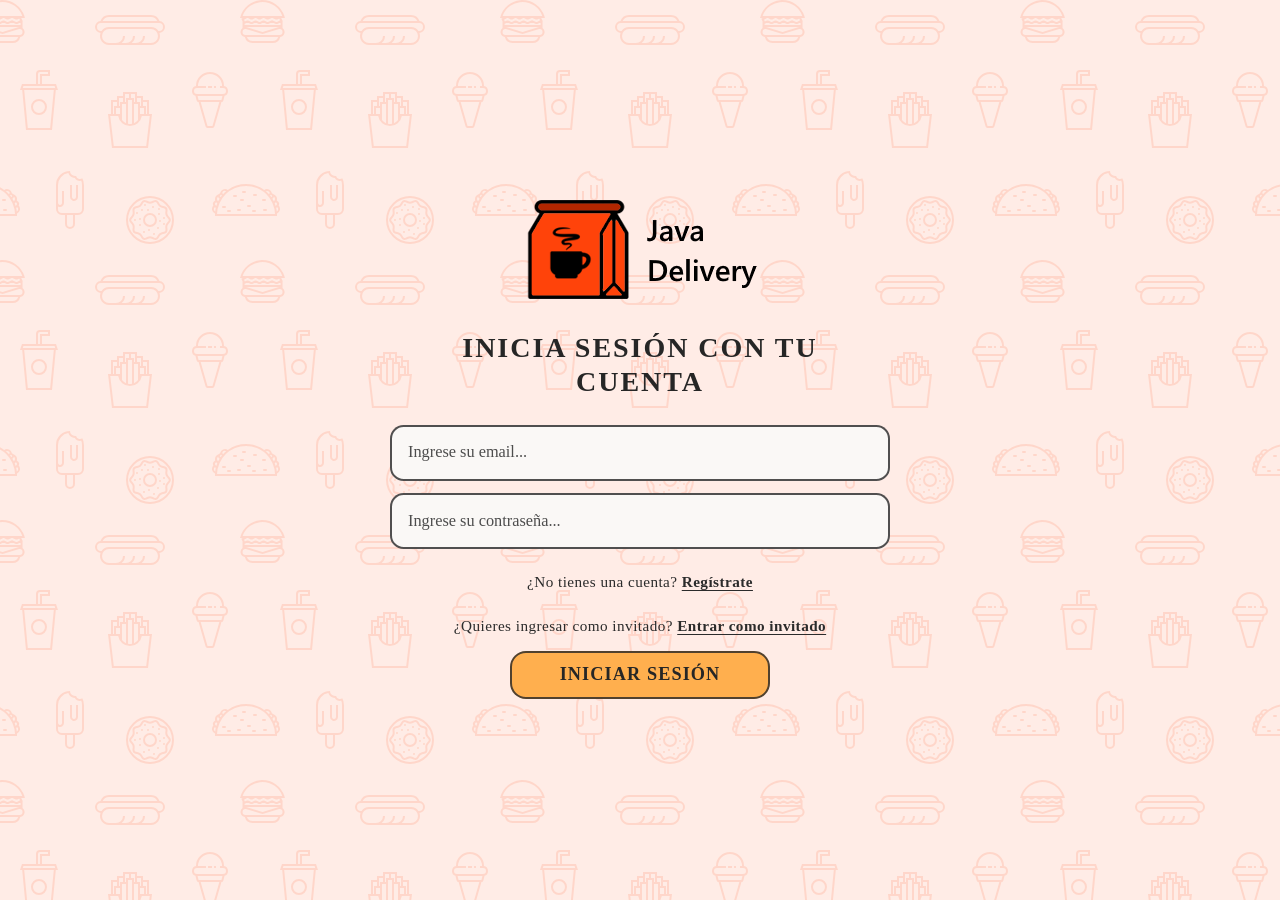
==== src/main/webapp/index.html @ 0facdd00 "feat: implemented signin logic, added two test pages to test results" ====
<!DOCTYPE html>
<html lang="es">
  <head>
    <meta charset="UTF-8" />
    <meta name="viewport" content="width=device-width, initial-scale=1.0" />
    <title>Java Delivery | Iniciar sesión</title>
    <link rel="preconnect" href="https://fonts.googleapis.com" />
    <link rel="preconnect" href="https://fonts.gstatic.com" />
    <link
      href="https://fonts.googleapis.com/css2?family=Lexend:wght@400;500;600;700;800&display=swap"
      rel="stylesheet"
    />
    <link
      rel="stylesheet"
      href="https://cdn.jsdelivr.net/npm/bootstrap@5.3.3/dist/css/bootstrap.min.css"
    />
    <link rel="stylesheet" href="styles/main.css" />
    <link rel="icon" type="ico" href="assets/icon2.ico" />
  </head>
  <body class="page">
    <!-- <header class="page__header" aria-hidden="true"></header> -->

    <main class="signin-layout">
      <section class="signin-panel" aria-label="Sección de inicio de sesión">
        <div class="signin-brand" aria-label="Espacio para logo del sitio">
          <div class="signin-brand__placeholder" aria-hidden="true">
            <img src="assets/logo2.png" alt="Logo del sitio">
          </div>
        </div>

        <div class="signin-content">
          <h1 class="signin-title">Inicia sesión con tu cuenta</h1>

          <form class="signin-form" action="signin" method="post">
            <div class="signin-form__field">
              <label class="visually-hidden" for="email">Email</label>
              <input
                id="email"
                class="signin-form__input"
                type="email"
                name="email"
                placeholder="Ingrese su email..."
                autocomplete="email"
                required
              />
            </div>

            <div class="signin-form__field">
              <label class="visually-hidden" for="password">Contraseña</label>
              <input
                id="password"
                class="signin-form__input"
                type="password"
                name="password"
                placeholder="Ingrese su contraseña..."
                autocomplete="current-password"
                required
              />
            </div>

            <p class="signin-form__register">
              ¿No tienes una cuenta?
              <a href="#" class="signin-form__link">Regístrate</a>
            </p>

            <p class="signin-form__register">
              ¿Quieres ingresar como invitado?
              <a href="#" class="signin-form__link">Entrar como invitado</a>
            </p>

            <button class="signin-form__button" type="submit">Iniciar sesión</button>
          </form>
        </div>
      </section>
    </main>

    <!-- <footer class="page__footer" aria-hidden="true"></footer> -->
  </body>
</html>
---- src/main/webapp/styles/main.css ----
:root {
  --page-bg: #eeeeee;
  --panel-bg: rgba(255, 255, 255, 0.08);
  --line-color: rgba(48, 48, 48, 0.7);
  --title-color: #262626;
  --secondary-color: #2b2b2b;
  --placeholder-color: #4d4d4d;
  --accent-color: #FF430A;
  --brand-dark: #ffaf4e;
  --input-border: rgba(38, 38, 38, 0.8);
  --button-bg: #f5f0ea;
  --field-bg: #faf8f6;
  --field-text: #2b2b2b;
  --header-bg: rgba(255, 255, 255, 0.12);
  --soft-accent: #ffe9e2;
}

* {
  box-sizing: border-box;
}

html,
body {
  min-height: 100%;
}

html,
body {
  width: 100%;
  height: 100%;
}

body {
  margin: 0;
  font-family: "YU Gothic UI";
  background: linear-gradient(180deg, #f7f3ef 0%, #f3efe9 100%);
  color: var(--title-color);
  overflow: hidden;
}

img {
  max-width: 100%;
  display: block;
}

input,
button {
  font: inherit;
  /* font-weight: bold; */
}

.page {
  min-height: 100vh;
  display: flex;
  flex-direction: column;
background-color: #ffece6;
background-image: url("data:image/svg+xml,%3Csvg xmlns='http://www.w3.org/2000/svg' width='260' height='260' viewBox='0 0 260 260'%3E%3Cg fill-rule='evenodd'%3E%3Cg fill='%23ff3b00' fill-opacity='0.12'%3E%3Cpath d='M24.37 16c.2.65.39 1.32.54 2H21.17l1.17 2.34.45.9-.24.11V28a5 5 0 0 1-2.23 8.94l-.02.06a8 8 0 0 1-7.75 6h-20a8 8 0 0 1-7.74-6l-.02-.06A5 5 0 0 1-17.45 28v-6.76l-.79-1.58-.44-.9.9-.44.63-.32H-20a23.01 23.01 0 0 1 44.37-2zm-36.82 2a1 1 0 0 0-.44.1l-3.1 1.56.89 1.79 1.31-.66a3 3 0 0 1 2.69 0l2.2 1.1a1 1 0 0 0 .9 0l2.21-1.1a3 3 0 0 1 2.69 0l2.2 1.1a1 1 0 0 0 .9 0l2.21-1.1a3 3 0 0 1 2.69 0l2.2 1.1a1 1 0 0 0 .86.02l2.88-1.27a3 3 0 0 1 2.43 0l2.88 1.27a1 1 0 0 0 .85-.02l3.1-1.55-.89-1.79-1.42.71a3 3 0 0 1-2.56.06l-2.77-1.23a1 1 0 0 0-.4-.09h-.01a1 1 0 0 0-.4.09l-2.78 1.23a3 3 0 0 1-2.56-.06l-2.3-1.15a1 1 0 0 0-.45-.11h-.01a1 1 0 0 0-.44.1L.9 19.22a3 3 0 0 1-2.69 0l-2.2-1.1a1 1 0 0 0-.45-.11h-.01a1 1 0 0 0-.44.1l-2.21 1.11a3 3 0 0 1-2.69 0l-2.2-1.1a1 1 0 0 0-.45-.11h-.01zm0-2h-4.9a21.01 21.01 0 0 1 39.61 0h-2.09l-.06-.13-.26.13h-32.31zm30.35 7.68l1.36-.68h1.3v2h-36v-1.15l.34-.17 1.36-.68h2.59l1.36.68a3 3 0 0 0 2.69 0l1.36-.68h2.59l1.36.68a3 3 0 0 0 2.69 0L2.26 23h2.59l1.36.68a3 3 0 0 0 2.56.06l1.67-.74h3.23l1.67.74a3 3 0 0 0 2.56-.06zM-13.82 27l16.37 4.91L18.93 27h-32.75zm-.63 2h.34l16.66 5 16.67-5h.33a3 3 0 1 1 0 6h-34a3 3 0 1 1 0-6zm1.35 8a6 6 0 0 0 5.65 4h20a6 6 0 0 0 5.66-4H-13.1z'/%3E%3Cpath id='path6_fill-copy' d='M284.37 16c.2.65.39 1.32.54 2H281.17l1.17 2.34.45.9-.24.11V28a5 5 0 0 1-2.23 8.94l-.02.06a8 8 0 0 1-7.75 6h-20a8 8 0 0 1-7.74-6l-.02-.06a5 5 0 0 1-2.24-8.94v-6.76l-.79-1.58-.44-.9.9-.44.63-.32H240a23.01 23.01 0 0 1 44.37-2zm-36.82 2a1 1 0 0 0-.44.1l-3.1 1.56.89 1.79 1.31-.66a3 3 0 0 1 2.69 0l2.2 1.1a1 1 0 0 0 .9 0l2.21-1.1a3 3 0 0 1 2.69 0l2.2 1.1a1 1 0 0 0 .9 0l2.21-1.1a3 3 0 0 1 2.69 0l2.2 1.1a1 1 0 0 0 .86.02l2.88-1.27a3 3 0 0 1 2.43 0l2.88 1.27a1 1 0 0 0 .85-.02l3.1-1.55-.89-1.79-1.42.71a3 3 0 0 1-2.56.06l-2.77-1.23a1 1 0 0 0-.4-.09h-.01a1 1 0 0 0-.4.09l-2.78 1.23a3 3 0 0 1-2.56-.06l-2.3-1.15a1 1 0 0 0-.45-.11h-.01a1 1 0 0 0-.44.1l-2.21 1.11a3 3 0 0 1-2.69 0l-2.2-1.1a1 1 0 0 0-.45-.11h-.01a1 1 0 0 0-.44.1l-2.21 1.11a3 3 0 0 1-2.69 0l-2.2-1.1a1 1 0 0 0-.45-.11h-.01zm0-2h-4.9a21.01 21.01 0 0 1 39.61 0h-2.09l-.06-.13-.26.13h-32.31zm30.35 7.68l1.36-.68h1.3v2h-36v-1.15l.34-.17 1.36-.68h2.59l1.36.68a3 3 0 0 0 2.69 0l1.36-.68h2.59l1.36.68a3 3 0 0 0 2.69 0l1.36-.68h2.59l1.36.68a3 3 0 0 0 2.56.06l1.67-.74h3.23l1.67.74a3 3 0 0 0 2.56-.06zM246.18 27l16.37 4.91L278.93 27h-32.75zm-.63 2h.34l16.66 5 16.67-5h.33a3 3 0 1 1 0 6h-34a3 3 0 1 1 0-6zm1.35 8a6 6 0 0 0 5.65 4h20a6 6 0 0 0 5.66-4H246.9z'/%3E%3Cpath d='M159.5 21.02A9 9 0 0 0 151 15h-42a9 9 0 0 0-8.5 6.02 6 6 0 0 0 .02 11.96A8.99 8.99 0 0 0 109 45h42a9 9 0 0 0 8.48-12.02 6 6 0 0 0 .02-11.96zM151 17h-42a7 7 0 0 0-6.33 4h54.66a7 7 0 0 0-6.33-4zm-9.34 26a8.98 8.98 0 0 0 3.34-7h-2a7 7 0 0 1-7 7h-4.34a8.98 8.98 0 0 0 3.34-7h-2a7 7 0 0 1-7 7h-4.34a8.98 8.98 0 0 0 3.34-7h-2a7 7 0 0 1-7 7h-7a7 7 0 1 1 0-14h42a7 7 0 1 1 0 14h-9.34zM109 27a9 9 0 0 0-7.48 4H101a4 4 0 1 1 0-8h58a4 4 0 0 1 0 8h-.52a9 9 0 0 0-7.48-4h-42z'/%3E%3Cpath d='M39 115a8 8 0 1 0 0-16 8 8 0 0 0 0 16zm6-8a6 6 0 1 1-12 0 6 6 0 0 1 12 0zm-3-29v-2h8v-6H40a4 4 0 0 0-4 4v10H22l-1.33 4-.67 2h2.19L26 130h26l3.81-40H58l-.67-2L56 84H42v-6zm-4-4v10h2V74h8v-2h-8a2 2 0 0 0-2 2zm2 12h14.56l.67 2H22.77l.67-2H40zm13.8 4H24.2l3.62 38h22.36l3.62-38z'/%3E%3Cpath d='M129 92h-6v4h-6v4h-6v14h-3l.24 2 3.76 32h36l3.76-32 .24-2h-3v-14h-6v-4h-6v-4h-8zm18 22v-12h-4v4h3v8h1zm-3 0v-6h-4v6h4zm-6 6v-16h-4v19.17c1.6-.7 2.97-1.8 4-3.17zm-6 3.8V100h-4v23.8a10.04 10.04 0 0 0 4 0zm-6-.63V104h-4v16a10.04 10.04 0 0 0 4 3.17zm-6-9.17v-6h-4v6h4zm-6 0v-8h3v-4h-4v12h1zm27-12v-4h-4v4h3v4h1v-4zm-6 0v-8h-4v4h3v4h1zm-6-4v-4h-4v8h1v-4h3zm-6 4v-4h-4v8h1v-4h3zm7 24a12 12 0 0 0 11.83-10h7.92l-3.53 30h-32.44l-3.53-30h7.92A12 12 0 0 0 130 126z'/%3E%3Cpath d='M212 86v2h-4v-2h4zm4 0h-2v2h2v-2zm-20 0v.1a5 5 0 0 0-.56 9.65l.06.25 1.12 4.48a2 2 0 0 0 1.94 1.52h.01l7.02 24.55a2 2 0 0 0 1.92 1.45h4.98a2 2 0 0 0 1.92-1.45l7.02-24.55a2 2 0 0 0 1.95-1.52L224.5 96l.06-.25a5 5 0 0 0-.56-9.65V86a14 14 0 0 0-28 0zm4 0h6v2h-9a3 3 0 1 0 0 6H223a3 3 0 1 0 0-6H220v-2h2a12 12 0 1 0-24 0h2zm-1.44 14l-1-4h24.88l-1 4h-22.88zm8.95 26l-6.86-24h18.7l-6.86 24h-4.98zM150 242a22 22 0 1 0 0-44 22 22 0 0 0 0 44zm24-22a24 24 0 1 1-48 0 24 24 0 0 1 48 0zm-28.38 17.73l2.04-.87a6 6 0 0 1 4.68 0l2.04.87a2 2 0 0 0 2.5-.82l1.14-1.9a6 6 0 0 1 3.79-2.75l2.15-.5a2 2 0 0 0 1.54-2.12l-.19-2.2a6 6 0 0 1 1.45-4.46l1.45-1.67a2 2 0 0 0 0-2.62l-1.45-1.67a6 6 0 0 1-1.45-4.46l.2-2.2a2 2 0 0 0-1.55-2.13l-2.15-.5a6 6 0 0 1-3.8-2.75l-1.13-1.9a2 2 0 0 0-2.5-.8l-2.04.86a6 6 0 0 1-4.68 0l-2.04-.87a2 2 0 0 0-2.5.82l-1.14 1.9a6 6 0 0 1-3.79 2.75l-2.15.5a2 2 0 0 0-1.54 2.12l.19 2.2a6 6 0 0 1-1.45 4.46l-1.45 1.67a2 2 0 0 0 0 2.62l1.45 1.67a6 6 0 0 1 1.45 4.46l-.2 2.2a2 2 0 0 0 1.55 2.13l2.15.5a6 6 0 0 1 3.8 2.75l1.13 1.9a2 2 0 0 0 2.5.8zm2.82.97a4 4 0 0 1 3.12 0l2.04.87a4 4 0 0 0 4.99-1.62l1.14-1.9a4 4 0 0 1 2.53-1.84l2.15-.5a4 4 0 0 0 3.09-4.24l-.2-2.2a4 4 0 0 1 .97-2.98l1.45-1.67a4 4 0 0 0 0-5.24l-1.45-1.67a4 4 0 0 1-.97-2.97l.2-2.2a4 4 0 0 0-3.09-4.25l-2.15-.5a4 4 0 0 1-2.53-1.84l-1.14-1.9a4 4 0 0 0-5-1.62l-2.03.87a4 4 0 0 1-3.12 0l-2.04-.87a4 4 0 0 0-4.99 1.62l-1.14 1.9a4 4 0 0 1-2.53 1.84l-2.15.5a4 4 0 0 0-3.09 4.24l.2 2.2a4 4 0 0 1-.97 2.98l-1.45 1.67a4 4 0 0 0 0 5.24l1.45 1.67a4 4 0 0 1 .97 2.97l-.2 2.2a4 4 0 0 0 3.09 4.25l2.15.5a4 4 0 0 1 2.53 1.84l1.14 1.9a4 4 0 0 0 5 1.62l2.03-.87zM152 207a1 1 0 1 1 2 0 1 1 0 0 1-2 0zm6 2a1 1 0 1 1 2 0 1 1 0 0 1-2 0zm-11 1a1 1 0 1 1 2 0 1 1 0 0 1-2 0zm-6 0a1 1 0 1 1 2 0 1 1 0 0 1-2 0zm3-5a1 1 0 1 1 2 0 1 1 0 0 1-2 0zm-8 8a1 1 0 1 1 2 0 1 1 0 0 1-2 0zm3 6a1 1 0 1 1 2 0 1 1 0 0 1-2 0zm0 6a1 1 0 1 1 2 0 1 1 0 0 1-2 0zm4 7a1 1 0 1 1 2 0 1 1 0 0 1-2 0zm5-2a1 1 0 1 1 2 0 1 1 0 0 1-2 0zm5 4a1 1 0 1 1 2 0 1 1 0 0 1-2 0zm4-6a1 1 0 1 1 2 0 1 1 0 0 1-2 0zm6-4a1 1 0 1 1 2 0 1 1 0 0 1-2 0zm-4-3a1 1 0 1 1 2 0 1 1 0 0 1-2 0zm4-3a1 1 0 1 1 2 0 1 1 0 0 1-2 0zm-5-4a1 1 0 1 1 2 0 1 1 0 0 1-2 0zm-24 6a1 1 0 1 1 2 0 1 1 0 0 1-2 0zm16 5a5 5 0 1 0 0-10 5 5 0 0 0 0 10zm7-5a7 7 0 1 1-14 0 7 7 0 0 1 14 0zm86-29a1 1 0 0 0 0 2h2a1 1 0 0 0 0-2h-2zm19 9a1 1 0 0 1 1-1h2a1 1 0 0 1 0 2h-2a1 1 0 0 1-1-1zm-14 5a1 1 0 0 0 0 2h2a1 1 0 0 0 0-2h-2zm-25 1a1 1 0 0 0 0 2h2a1 1 0 0 0 0-2h-2zm5 4a1 1 0 0 0 0 2h2a1 1 0 0 0 0-2h-2zm9 0a1 1 0 0 1 1-1h2a1 1 0 0 1 0 2h-2a1 1 0 0 1-1-1zm15 1a1 1 0 0 1 1-1h2a1 1 0 0 1 0 2h-2a1 1 0 0 1-1-1zm12-2a1 1 0 0 0 0 2h2a1 1 0 0 0 0-2h-2zm-11-14a1 1 0 0 1 1-1h2a1 1 0 0 1 0 2h-2a1 1 0 0 1-1-1zm-19 0a1 1 0 0 0 0 2h2a1 1 0 0 0 0-2h-2zm6 5a1 1 0 0 1 1-1h2a1 1 0 0 1 0 2h-2a1 1 0 0 1-1-1zm-25 15c0-.47.01-.94.03-1.4a5 5 0 0 1-1.7-8 3.99 3.99 0 0 1 1.88-5.18 5 5 0 0 1 3.4-6.22 3 3 0 0 1 1.46-1.05 5 5 0 0 1 7.76-3.27A30.86 30.86 0 0 1 246 184c6.79 0 13.06 2.18 18.17 5.88a5 5 0 0 1 7.76 3.27 3 3 0 0 1 1.47 1.05 5 5 0 0 1 3.4 6.22 4 4 0 0 1 1.87 5.18 4.98 4.98 0 0 1-1.7 8c.02.46.03.93.03 1.4v1h-62v-1zm.83-7.17a30.9 30.9 0 0 0-.62 3.57 3 3 0 0 1-.61-4.2c.37.28.78.49 1.23.63zm1.49-4.61c-.36.87-.68 1.76-.96 2.68a2 2 0 0 1-.21-3.71c.33.4.73.75 1.17 1.03zm2.32-4.54c-.54.86-1.03 1.76-1.49 2.68a3 3 0 0 1-.07-4.67 3 3 0 0 0 1.56 1.99zm1.14-1.7c.35-.5.72-.98 1.1-1.46a1 1 0 1 0-1.1 1.45zm5.34-5.77c-1.03.86-2 1.79-2.9 2.77a3 3 0 0 0-1.11-.77 3 3 0 0 1 4-2zm42.66 2.77c-.9-.98-1.87-1.9-2.9-2.77a3 3 0 0 1 4.01 2 3 3 0 0 0-1.1.77zm1.34 1.54c.38.48.75.96 1.1 1.45a1 1 0 1 0-1.1-1.45zm3.73 5.84c-.46-.92-.95-1.82-1.5-2.68a3 3 0 0 0 1.57-1.99 3 3 0 0 1-.07 4.67zm1.8 4.53c-.29-.9-.6-1.8-.97-2.67.44-.28.84-.63 1.17-1.03a2 2 0 0 1-.2 3.7zm1.14 5.51c-.14-1.21-.35-2.4-.62-3.57.45-.14.86-.35 1.23-.63a2.99 2.99 0 0 1-.6 4.2zM275 214a29 29 0 0 0-57.97 0h57.96zM72.33 198.12c-.21-.32-.34-.7-.34-1.12v-12h-2v12a4.01 4.01 0 0 0 7.09 2.54c.57-.69.91-1.57.91-2.54v-12h-2v12a1.99 1.99 0 0 1-2 2 2 2 0 0 1-1.66-.88zM75 176c.38 0 .74-.04 1.1-.12a4 4 0 0 0 6.19 2.4A13.94 13.94 0 0 1 84 185v24a6 6 0 0 1-6 6h-3v9a5 5 0 1 1-10 0v-9h-3a6 6 0 0 1-6-6v-24a14 14 0 0 1 14-14 5 5 0 0 0 5 5zm-17 15v12a1.99 1.99 0 0 0 1.22 1.84 2 2 0 0 0 2.44-.72c.21-.32.34-.7.34-1.12v-12h2v12a3.98 3.98 0 0 1-5.35 3.77 3.98 3.98 0 0 1-.65-.3V209a4 4 0 0 0 4 4h16a4 4 0 0 0 4-4v-24c.01-1.53-.23-2.88-.72-4.17-.43.1-.87.16-1.28.17a6 6 0 0 1-5.2-3 7 7 0 0 1-6.47-4.88A12 12 0 0 0 58 185v6zm9 24v9a3 3 0 1 0 6 0v-9h-6z'/%3E%3Cpath d='M-17 191a1 1 0 0 0 0 2h2a1 1 0 0 0 0-2h-2zm19 9a1 1 0 0 1 1-1h2a1 1 0 0 1 0 2H3a1 1 0 0 1-1-1zm-14 5a1 1 0 0 0 0 2h2a1 1 0 0 0 0-2h-2zm-25 1a1 1 0 0 0 0 2h2a1 1 0 0 0 0-2h-2zm5 4a1 1 0 0 0 0 2h2a1 1 0 0 0 0-2h-2zm9 0a1 1 0 0 1 1-1h2a1 1 0 0 1 0 2h-2a1 1 0 0 1-1-1zm15 1a1 1 0 0 1 1-1h2a1 1 0 0 1 0 2h-2a1 1 0 0 1-1-1zm12-2a1 1 0 0 0 0 2h2a1 1 0 0 0 0-2H4zm-11-14a1 1 0 0 1 1-1h2a1 1 0 0 1 0 2h-2a1 1 0 0 1-1-1zm-19 0a1 1 0 0 0 0 2h2a1 1 0 0 0 0-2h-2zm6 5a1 1 0 0 1 1-1h2a1 1 0 0 1 0 2h-2a1 1 0 0 1-1-1zm-25 15c0-.47.01-.94.03-1.4a5 5 0 0 1-1.7-8 3.99 3.99 0 0 1 1.88-5.18 5 5 0 0 1 3.4-6.22 3 3 0 0 1 1.46-1.05 5 5 0 0 1 7.76-3.27A30.86 30.86 0 0 1-14 184c6.79 0 13.06 2.18 18.17 5.88a5 5 0 0 1 7.76 3.27 3 3 0 0 1 1.47 1.05 5 5 0 0 1 3.4 6.22 4 4 0 0 1 1.87 5.18 4.98 4.98 0 0 1-1.7 8c.02.46.03.93.03 1.4v1h-62v-1zm.83-7.17a30.9 30.9 0 0 0-.62 3.57 3 3 0 0 1-.61-4.2c.37.28.78.49 1.23.63zm1.49-4.61c-.36.87-.68 1.76-.96 2.68a2 2 0 0 1-.21-3.71c.33.4.73.75 1.17 1.03zm2.32-4.54c-.54.86-1.03 1.76-1.49 2.68a3 3 0 0 1-.07-4.67 3 3 0 0 0 1.56 1.99zm1.14-1.7c.35-.5.72-.98 1.1-1.46a1 1 0 1 0-1.1 1.45zm5.34-5.77c-1.03.86-2 1.79-2.9 2.77a3 3 0 0 0-1.11-.77 3 3 0 0 1 4-2zm42.66 2.77c-.9-.98-1.87-1.9-2.9-2.77a3 3 0 0 1 4.01 2 3 3 0 0 0-1.1.77zm1.34 1.54c.38.48.75.96 1.1 1.45a1 1 0 1 0-1.1-1.45zm3.73 5.84c-.46-.92-.95-1.82-1.5-2.68a3 3 0 0 0 1.57-1.99 3 3 0 0 1-.07 4.67zm1.8 4.53c-.29-.9-.6-1.8-.97-2.67.44-.28.84-.63 1.17-1.03a2 2 0 0 1-.2 3.7zm1.14 5.51c-.14-1.21-.35-2.4-.62-3.57.45-.14.86-.35 1.23-.63a2.99 2.99 0 0 1-.6 4.2zM15 214a29 29 0 0 0-57.97 0h57.96z'/%3E%3C/g%3E%3C/g%3E%3C/svg%3E");
}

.page__header,
.page__footer {
  width: 100%;
  min-height: 52px;
  border-top: 2px solid var(--line-color);
  border-bottom: 2px solid var(--line-color);
  background: var(--accent-color);
}

.page__footer {
  margin-top: auto;
}

.signin-layout {
  flex: 1;
  display: flex;
  align-items: center;
  justify-content: center;
  padding: 0.5rem 1.5rem 0.75rem;
}

.signin-panel {
  width: min(100%, 860px);
  min-height: 0;
  display: flex;
  flex-direction: column;
  align-items: center;
  justify-content: center;
  margin: 0 auto;
  padding: 0.25rem 0.5rem 0;
}

.signin-brand {
  width: 100%;
  display: flex;
  justify-content: center;
  margin-bottom: 1rem;
  margin-top: -1rem;
}

.signin-brand__placeholder {
  width: 275px;
  height: 130px;
  /* border: 2px solid var(--accent-color); */
  /* border-radius: 1rem; */
  /* background: var(--brand-dark); */
}

.signin-brand__placeholder img {
  width: 100%;
  height: 100%;
  object-fit: scale-down;
  border-radius: 1rem;
}

.signin-content {
  width: min(100%, 520px);
  display: flex;
  flex-direction: column;
  align-items: center;
  justify-content: center;
}

.signin-title {
  margin: 0 1.65rem 1.65rem;
  font-size: 1.75rem;
  line-height: 1.2;
  text-align: center;
  font-weight: 700;
  letter-spacing: 0.07em;
  text-transform: uppercase;
  color: var(--title-color, #262626);
}

.signin-form {
  width: min(100%, 500px);
  display: flex;
  flex-direction: column;
  align-items: center;
  gap: 0.8rem;
}

.signin-form__field {
  width: 100%;
}

.signin-form__input {
  width: 100%;
  min-height: 56px;
  border: 2px solid var(--input-border);
  border-radius: 0.85rem;
  background: var(--field-bg);
  color: var(--field-text);
  padding: 0.7rem 1rem;
  font-size: 1.02rem;
  transition: box-shadow 0.2s ease, border-color 0.2s ease;
}

.signin-form__input::placeholder {
  color: var(--placeholder-color);
  font-style: normal;
  opacity: 1;
}

.signin-form__input:focus {
  outline: none;
  border-color: #fcad03;
  box-shadow: 0 0 0 0.15rem rgba(38, 38, 38, 0.15);
}

.signin-form__register {
  margin: 0.55rem 0 0;
  width: 100%;
  text-align: center;
  font-size: 0.95rem;
  line-height: 1.5;
  letter-spacing: 0.03em;
  text-transform: none;
  color: var(--text-color, #2b2b2b);
}

.signin-form__link {
  color: var(--text-color, #2b2b2b);
  font-weight: 700;
  text-decoration: underline;
  text-underline-offset: 0.2em;
}

.signin-form__link:hover {
    transition: font-size 0.2s ease-in-out;
    font-size: 1.05rem;
    color: var(--accent-color);
}

.signin-form__button {
  width: min(100%, 260px);
  min-height: 48px;
  border: 2px solid rgba(38, 38, 38, 0.8);
  background: var(--brand-dark);
  color: var(--title-color);
  border-radius: 1rem;
  font-size: clamp(0.9rem, 0.55vw + 0.7rem, 1.3rem);
  font-weight: 700;
  letter-spacing: 0.06em;
  text-transform: uppercase;
  cursor: pointer;
  transition: transform 0.2s ease-out;
}

.signin-form__button:hover {
  transform: scale(1.05);
  background: var(--brand-dark);
}

.signin-form__button:active {
  background-color: #DC430A;
}

@media (max-width: 850px) {
  .signin-panel {
    min-height: auto;
    padding: 1.5rem 0.5rem 1.25rem;
  }
}

@media (max-width: 520px) {
  .page__header,
  .page__footer {
    min-height: 54px;
  }

  .signin-layout {
    padding: 1rem 0.75rem 1.5rem;
  }

  .signin-form__input {
    min-height: 54px;
  }

  .signin-form__button {
    width: 100%;
  }
}
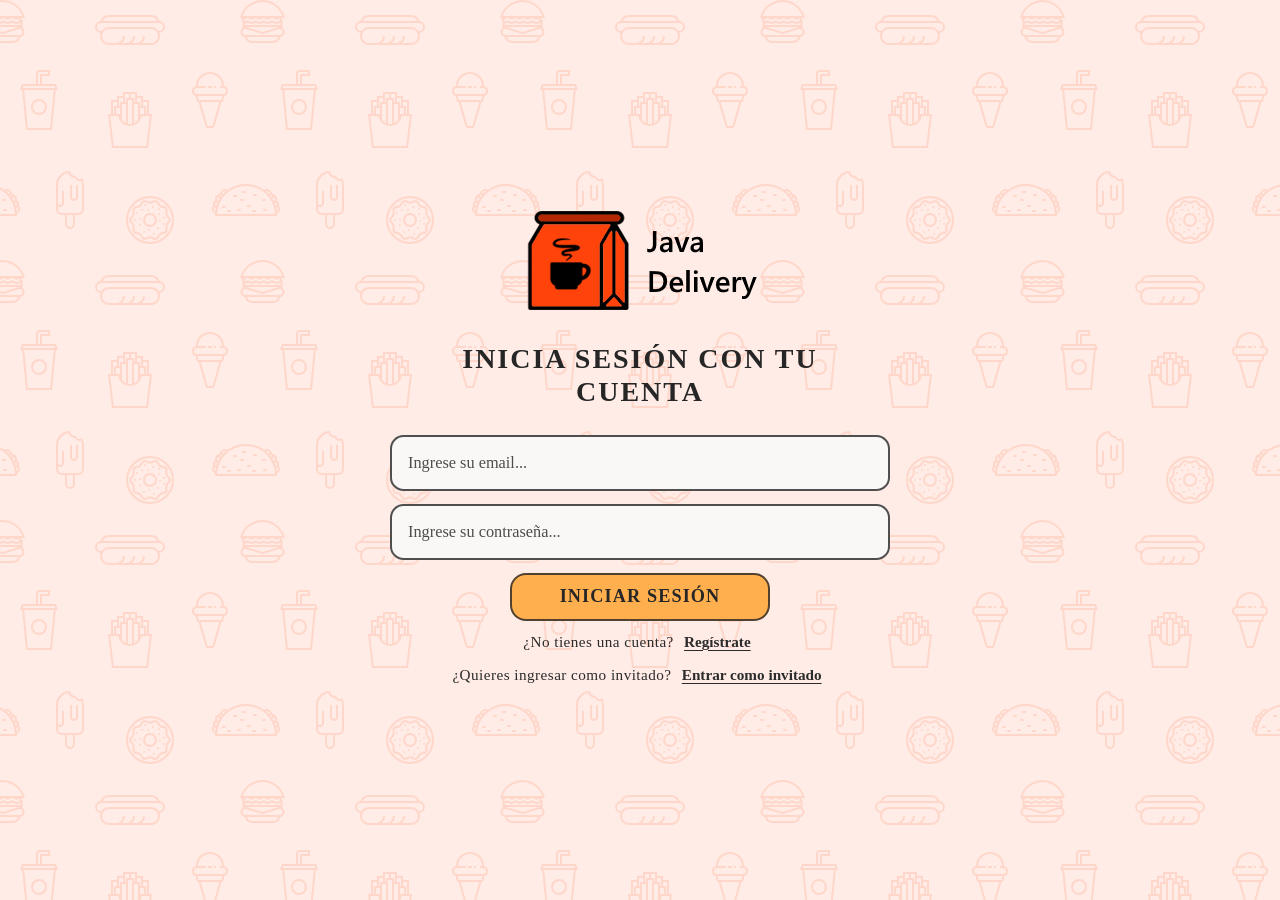
==== commit 9b682c33: "feat1: signup page added. feat2: signup logic added (creating new users from the app)" ====
--- a/src/main/webapp/index.html
+++ b/src/main/webapp/index.html
@@ -58,18 +58,23 @@
               />
             </div>
 
-            <p class="signin-form__register">
-              ¿No tienes una cuenta?
-              <a href="#" class="signin-form__link">Regístrate</a>
-            </p>
 
-            <p class="signin-form__register">
-              ¿Quieres ingresar como invitado?
-              <a href="#" class="signin-form__link">Entrar como invitado</a>
-            </p>
 
             <button class="signin-form__button" type="submit">Iniciar sesión</button>
           </form>
+          
+          <form action="signup" method="get">
+            <p class="signin-form__register">
+              ¿No tienes una cuenta?
+              <a href="signup" class="signin-form__link"><button class="signin-form__link" type="submit">Regístrate</button></a>
+            </p>
+		  </form>
+			<form action='signin' method='post'>
+            	<p class="signin-form__register">
+            	  ¿Quieres ingresar como invitado?
+            	  <a href="guest" class="signin-form__link"><button class="signin-form__link" type="submit" name='role' value='guest'>Entrar como invitado</button></a>
+            	</p>
+            </form>
         </div>
       </section>
     </main>
--- a/src/main/webapp/styles/main.css
+++ b/src/main/webapp/styles/main.css
@@ -1,6 +1,7 @@
 :root {
   --page-bg: #eeeeee;
-  --panel-bg: rgba(255, 255, 255, 0.08);
+  /* --panel-bg: rgb(210, 209, 209); */
+  --panel-bg: #af3510;
   --line-color: rgba(48, 48, 48, 0.7);
   --title-color: #262626;
   --secondary-color: #2b2b2b;
@@ -89,6 +90,9 @@
   padding: 0.25rem 0.5rem 0;
 }
 
+
+
+
 .signin-brand {
   width: 100%;
   display: flex;
@@ -186,9 +190,7 @@
 }
 
 .signin-form__link:hover {
-    transition: font-size 0.2s ease-in-out;
-    font-size: 1.05rem;
-    color: var(--accent-color);
+  color: var(--accent-color);
 }
 
 .signin-form__button {
@@ -215,11 +217,190 @@
   background-color: #DC430A;
 }
 
+.signin-form__link button {
+	background: none;
+	border: none;
+}
+
+.signup-layout {
+  align-items: flex-start;
+  padding-top: 1.5rem;
+  padding-bottom: 2rem;
+}
+
+.signup-panel {
+  justify-content: flex-start;
+}
+
+.signup-panel .signin-brand {
+  margin-bottom: 0.35rem;
+  margin-top: 0;
+}
+
+.signup-panel .signin-brand__placeholder {
+  width: 220px;
+  height: 92px;
+}
+
+.signup-panel .signin-title {
+  margin-bottom: 1rem;
+  font-size: 1.55rem;
+}
+
+.signup-form {
+  gap: 0.55rem;
+}
+
+.signup-form .signin-form__input {
+  min-height: 48px;
+  padding-top: 0.55rem;
+  padding-bottom: 0.55rem;
+}
+
+.signup-form .signin-form__button {
+  margin-top: 0.35rem;
+}
+
+.signup-back {
+  margin-top: 0.7rem;
+}
+
+.signup-modal {
+  position: fixed;
+  inset: 0;
+  z-index: 1000;
+  display: flex;
+  align-items: center;
+  justify-content: center;
+  width: 100vw;
+  height: 100vh;
+  margin: 0;
+  padding: 1rem;
+  border: none;
+  background: rgba(38, 38, 38, 0.42);
+}
+
+.signup-modal::backdrop {
+  background: rgba(38, 38, 38, 0.42);
+}
+
+.signup-modal__content {
+  width: min(100%, 460px);
+  padding: 1.5rem 1.4rem 1.2rem;
+  border: 2px solid rgba(38, 38, 38, 0.8);
+  border-radius: 1.2rem;
+  background: #fffaf6;
+  box-shadow: 0 1.2rem 2.5rem rgba(38, 38, 38, 0.18);
+  text-align: center;
+}
+
+.signup-modal__title {
+  margin: 0 0 0.9rem;
+  color: var(--title-color);
+  font-size: clamp(1.35rem, 1vw + 1rem, 1.8rem);
+  line-height: 1.25;
+  letter-spacing: 0.04em;
+  text-transform: uppercase;
+}
+
+.signup-modal__text {
+  margin: 0 0 1.2rem;
+  color: var(--secondary-color);
+  font-size: 1rem;
+  line-height: 1.6;
+}
+
+.signup-modal__form {
+  display: flex;
+  justify-content: center;
+}
+
+.signup-modal__button {
+  min-width: 190px;
+  min-height: 48px;
+  padding: 0.7rem 1.3rem;
+  border: 2px solid rgba(38, 38, 38, 0.8);
+  border-radius: 1rem;
+  background: var(--brand-dark);
+  color: var(--title-color);
+  font-size: 0.9rem;
+  font-weight: 700;
+  letter-spacing: 0.06em;
+  text-transform: uppercase;
+  cursor: pointer;
+  transition: transform 0.2s ease-out, box-shadow 0.2s ease;
+}
+
+.signup-modal__button:hover {
+  transform: translateY(-1px);
+}
+
+.signup-modal__button:focus-visible {
+  outline: none;
+  box-shadow: 0 0 0 0.2rem rgba(255, 67, 10, 0.25);
+}
+
+.signin-error {
+  width: min(100%, 620px);
+  padding: 2.25rem 2rem 2.5rem;
+  border: 2px solid var(--input-border);
+  border-radius: 1rem;
+  background: var(--panel-bg);
+  box-shadow: 0 0.75rem 1.5rem rgba(38, 38, 38, 0.14);
+}
+
+.signin-panel__background {
+  background: #cf592e; 
+  padding: 2rem;
+  border-radius: 1rem;
+}
+
+.signin-error .signin-brand {
+  margin-top: 0;
+  margin-bottom: 1.25rem;
+}
+
+.signin-error__icon {
+  width: 150px;
+  height: 130px;
+}
+
+.signin-error__icon img {
+  object-fit: contain;
+}
+
+.signin-error__eyebrow {
+  margin: 0 0 0.8rem;
+  color: var(--brand-dark);
+  font-size: 0.9rem;
+  font-weight: 700;
+  letter-spacing: 0.08em;
+  text-align: center;
+  text-transform: uppercase;
+}
+
+.signin-error .signin-title {
+  margin-bottom: 1rem;
+}
+
+.signin-error__message {
+  max-width: 34rem;
+  margin: 0 1.5rem 1.65rem;
+  color: var(--secondary-color);
+  font-size: 1rem;
+  line-height: 1.5;
+  text-align: center;
+}
+
 @media (max-width: 850px) {
   .signin-panel {
     min-height: auto;
     padding: 1.5rem 0.5rem 1.25rem;
   }
+
+  .signup-layout {
+    padding-top: 1rem;
+  }
 }
 
 @media (max-width: 520px) {
@@ -239,4 +420,17 @@
   .signin-form__button {
     width: 100%;
   }
-}
+
+  .signup-layout {
+    padding-top: 0.5rem;
+  }
+
+  .signup-panel .signin-brand__placeholder {
+    width: 190px;
+    height: 78px;
+  }
+
+  .signup-panel .signin-title {
+    font-size: 1.35rem;
+  }
+}
